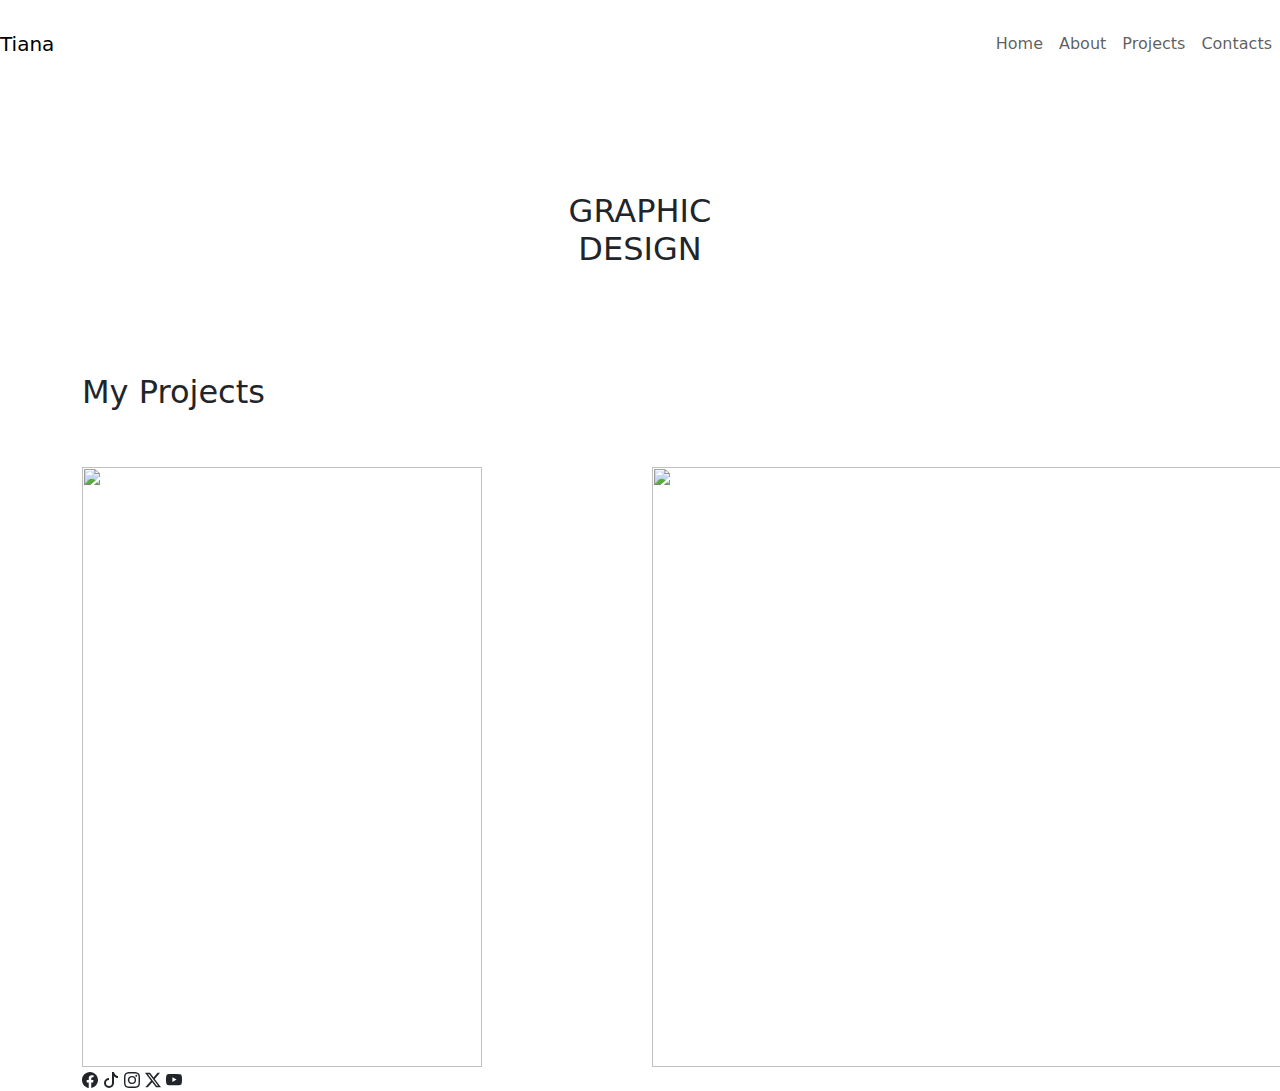
==== graphics.html @ 4eeb8781 "Add files via upload" ====
<!DOCTYPE html>
<html lang="en">

<head>
    <!-- REQUIRED: Meta Tags -->
    <meta charset="UTF-8">
    <meta name="viewport" content="width=device-width, initial-scale=1.0">

    <!-- REQUIRED: Page Title -->
    <title>Graphic Design</title>

    <!-- REQUIRED: Bootstrap CSS -->
    <link href="https://cdn.jsdelivr.net/npm/bootstrap@5.3.3/dist/css/bootstrap.min.css" rel="stylesheet"
        integrity="sha384-QWTKZyjpPEjISv5WaRU9OFeRpok6YctnYmDr5pNlyT2bRjXh0JMhjY6hW+ALEwIH" crossorigin="anonymous">

    <!-- REQUIRED: Your Custom CSS-->
    <link rel="stylesheet" href="css/style.css">

    <!-- REQUIRED: Google Font API -->
    <link rel="preconnect" href="https://fonts.googleapis.com">
    <link rel="preconnect" href="https://fonts.gstatic.com" crossorigin>
    <link
        href="https://fonts.googleapis.com/css2?family=Inter:ital,opsz,wght@0,14..32,100..900;1,14..32,100..900&family=Sora:wght@100..800&display=swap"
        rel="stylesheet">
</head>

<body>
    <!-- Content will go here -->
    <!-- Start of Header Section -->
    <header class="py-3">
        <nav class="navbar navbar-expand-lg">
            <!-- Logo -->
            <a class="navbar-brand" href="#">Tiana</a>
            <button class="navbar-toggler" type="button" data-bs-toggle="collapse" data-bs-target="#navbarNav"
                aria-controls="navbarNav" aria-expanded="false" aria-label="Toggle navigation">
                <span class="navbar-toggler-icon"></span>
            </button>
            <div class="collapse navbar-collapse" id="navbarNav">
                <ul class="navbar-nav ms-auto">
                    <!-- Menu Links -->
                    <li class="nav-item"><a class="nav-link" href="#">Home</a></li>
                    <li class="nav-item"><a class="nav-link" href="#">About</a></li>
                    <li class="nav-item"><a class="nav-link" href="#">Projects</a></li>
                    <li class="nav-item"><a class="nav-link" href="#">Contacts</a></li>
                </ul>
            </div>
        </nav>
    </header>
    <!-- End of Header Section -->

    <!-- Start of Hero Section -->
    <div class="container">
        <section class="graphics py-5">
            <center>
                <h1><br></h1>
                <h2>GRAPHIC<br>DESIGN</h2>
            </center>
        </section>
    </div>
    <!-- End of Hero Section -->

    <!-- Start of Projects Section -->
    <section class="projects">
        <div class="container">
            <h2 class="py-5">My Projects</h2>
            <div class="row">
                <div class="col-lg-6 col-sm=12"><img src="images/Poster.jpg" width="400" height="600"></div>
                <div class="col-lg-6 col-sm=12"><img src="images/Mockup.jpg" width="800" height="600"></div>
            </div>

            <!-- Start of Footer Section -->
            <footer>
                <svg xmlns="http://www.w3.org/2000/svg" width="16" height="16" fill="currentColor"
                    class="bi bi-facebook" viewBox="0 0 16 16">
                    <path
                        d="M16 8.049c0-4.446-3.582-8.05-8-8.05C3.58 0-.002 3.603-.002 8.05c0 4.017 2.926 7.347 6.75 7.951v-5.625h-2.03V8.05H6.75V6.275c0-2.017 1.195-3.131 3.022-3.131.876 0 1.791.157 1.791.157v1.98h-1.009c-.993 0-1.303.621-1.303 1.258v1.51h2.218l-.354 2.326H9.25V16c3.824-.604 6.75-3.934 6.75-7.951" />
                </svg>
                <svg xmlns="http://www.w3.org/2000/svg" width="16" height="16" fill="currentColor" class="bi bi-tiktok"
                    viewBox="0 0 16 16">
                    <path
                        d="M9 0h1.98c.144.715.54 1.617 1.235 2.512C12.895 3.389 13.797 4 15 4v2c-1.753 0-3.07-.814-4-1.829V11a5 5 0 1 1-5-5v2a3 3 0 1 0 3 3z" />
                </svg>
                <svg xmlns="http://www.w3.org/2000/svg" width="16" height="16" fill="currentColor"
                    class="bi bi-instagram" viewBox="0 0 16 16">
                    <path
                        d="M8 0C5.829 0 5.556.01 4.703.048 3.85.088 3.269.222 2.76.42a3.9 3.9 0 0 0-1.417.923A3.9 3.9 0 0 0 .42 2.76C.222 3.268.087 3.85.048 4.7.01 5.555 0 5.827 0 8.001c0 2.172.01 2.444.048 3.297.04.852.174 1.433.372 1.942.205.526.478.972.923 1.417.444.445.89.719 1.416.923.51.198 1.09.333 1.942.372C5.555 15.99 5.827 16 8 16s2.444-.01 3.298-.048c.851-.04 1.434-.174 1.943-.372a3.9 3.9 0 0 0 1.416-.923c.445-.445.718-.891.923-1.417.197-.509.332-1.09.372-1.942C15.99 10.445 16 10.173 16 8s-.01-2.445-.048-3.299c-.04-.851-.175-1.433-.372-1.941a3.9 3.9 0 0 0-.923-1.417A3.9 3.9 0 0 0 13.24.42c-.51-.198-1.092-.333-1.943-.372C10.443.01 10.172 0 7.998 0zm-.717 1.442h.718c2.136 0 2.389.007 3.232.046.78.035 1.204.166 1.486.275.373.145.64.319.92.599s.453.546.598.92c.11.281.24.705.275 1.485.039.843.047 1.096.047 3.231s-.008 2.389-.047 3.232c-.035.78-.166 1.203-.275 1.485a2.5 2.5 0 0 1-.599.919c-.28.28-.546.453-.92.598-.28.11-.704.24-1.485.276-.843.038-1.096.047-3.232.047s-2.39-.009-3.233-.047c-.78-.036-1.203-.166-1.485-.276a2.5 2.5 0 0 1-.92-.598 2.5 2.5 0 0 1-.6-.92c-.109-.281-.24-.705-.275-1.485-.038-.843-.046-1.096-.046-3.233s.008-2.388.046-3.231c.036-.78.166-1.204.276-1.486.145-.373.319-.64.599-.92s.546-.453.92-.598c.282-.11.705-.24 1.485-.276.738-.034 1.024-.044 2.515-.045zm4.988 1.328a.96.96 0 1 0 0 1.92.96.96 0 0 0 0-1.92m-4.27 1.122a4.109 4.109 0 1 0 0 8.217 4.109 4.109 0 0 0 0-8.217m0 1.441a2.667 2.667 0 1 1 0 5.334 2.667 2.667 0 0 1 0-5.334" />
                </svg>
                <svg xmlns="http://www.w3.org/2000/svg" width="16" height="16" fill="currentColor"
                    class="bi bi-twitter-x" viewBox="0 0 16 16">
                    <path
                        d="M12.6.75h2.454l-5.36 6.142L16 15.25h-4.937l-3.867-5.07-4.425 5.07H.316l5.733-6.57L0 .75h5.063l3.495 4.633L12.601.75Zm-.86 13.028h1.36L4.323 2.145H2.865z" />
                </svg>
                <svg xmlns="http://www.w3.org/2000/svg" width="16" height="16" fill="currentColor" class="bi bi-youtube"
                    viewBox="0 0 16 16">
                    <path
                        d="M8.051 1.999h.089c.822.003 4.987.033 6.11.335a2.01 2.01 0 0 1 1.415 1.42c.101.38.172.883.22 1.402l.01.104.022.26.008.104c.065.914.073 1.77.074 1.957v.075c-.001.194-.01 1.108-.082 2.06l-.008.105-.009.104c-.05.572-.124 1.14-.235 1.558a2.01 2.01 0 0 1-1.415 1.42c-1.16.312-5.569.334-6.18.335h-.142c-.309 0-1.587-.006-2.927-.052l-.17-.006-.087-.004-.171-.007-.171-.007c-1.11-.049-2.167-.128-2.654-.26a2.01 2.01 0 0 1-1.415-1.419c-.111-.417-.185-.986-.235-1.558L.09 9.82l-.008-.104A31 31 0 0 1 0 7.68v-.123c.002-.215.01-.958.064-1.778l.007-.103.003-.052.008-.104.022-.26.01-.104c.048-.519.119-1.023.22-1.402a2.01 2.01 0 0 1 1.415-1.42c.487-.13 1.544-.21 2.654-.26l.17-.007.172-.006.086-.003.171-.007A100 100 0 0 1 7.858 2zM6.4 5.209v4.818l4.157-2.408z" />
                </svg>
                <footer>
                    <!-- End of Footer Section -->


                    <!-- REQUIRED: Javascript -->
                    <script src="https://cdn.jsdelivr.net/npm/bootstrap@5.3.3/dist/js/bootstrap.bundle.min.js"
                        integrity="sha384-YvpcrYf0tY3lHB60NNkmXc5s9fDVZLESaAA55NDzOxhy9GkcIdslK1eN7N6jIeHz"
                        crossorigin="anonymous"></script>
                </footer>
        </div>
</body>

</html>
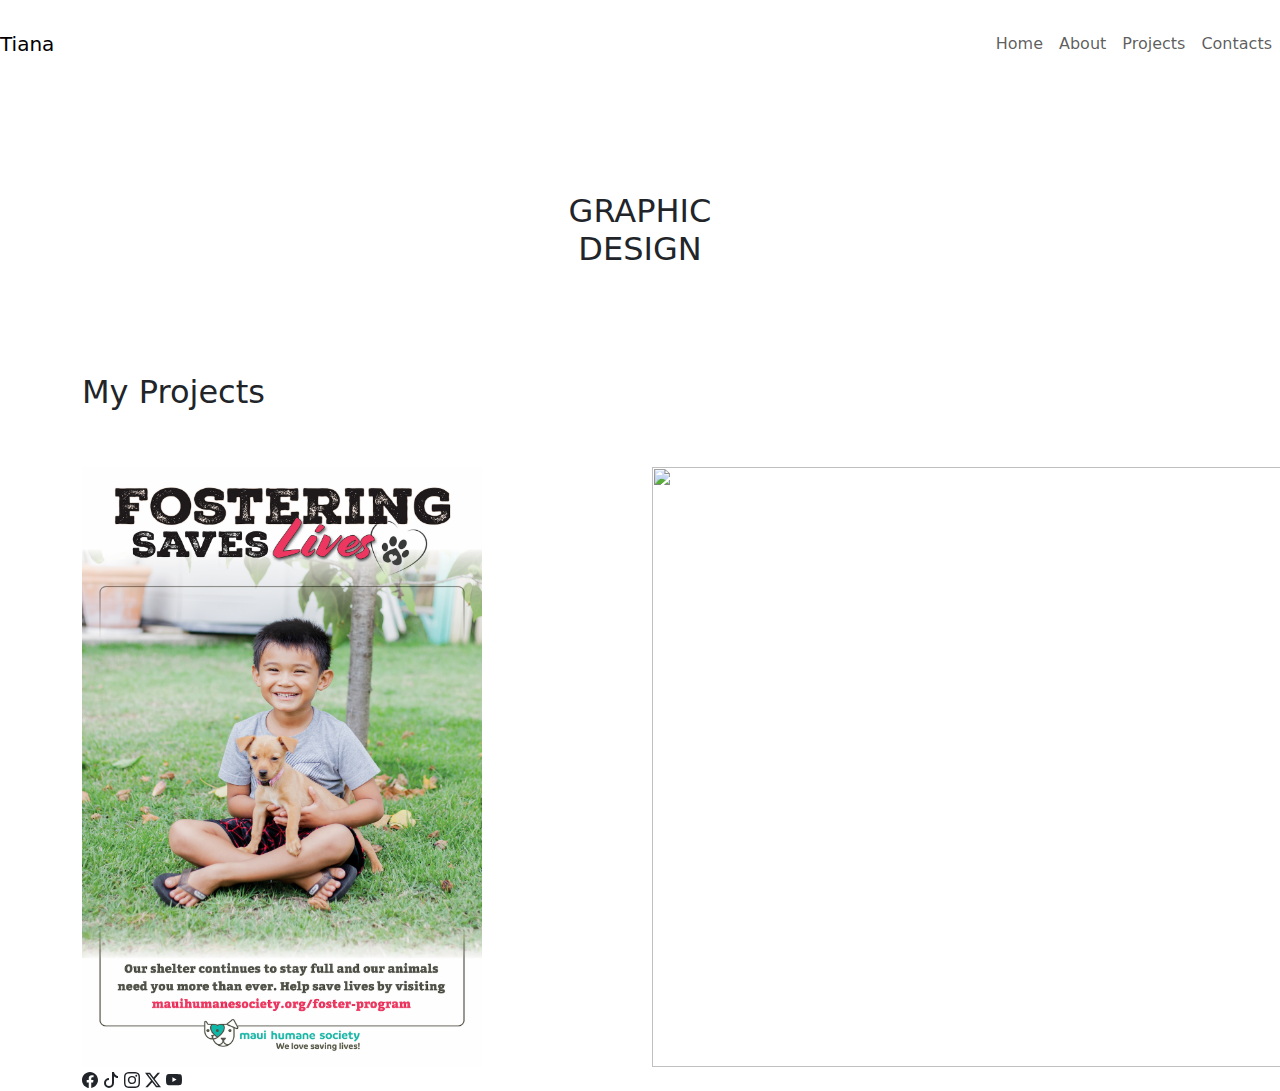
==== commit e374b775: "Update graphics.html" ====
--- a/graphics.html
+++ b/graphics.html
@@ -64,8 +64,8 @@
         <div class="container">
             <h2 class="py-5">My Projects</h2>
             <div class="row">
-                <div class="col-lg-6 col-sm=12"><img src="images/Poster.jpg" width="400" height="600"></div>
-                <div class="col-lg-6 col-sm=12"><img src="images/Mockup.jpg" width="800" height="600"></div>
+                <div class="col-lg-6 col-sm=12"><img src="images/Poster.png" width="400" height="600"></div>
+                <div class="col-lg-6 col-sm=12"><img src="images/Mockup.png" width="800" height="600"></div>
             </div>
 
             <!-- Start of Footer Section -->
@@ -107,4 +107,4 @@
         </div>
 </body>
 
-</html>+</html>
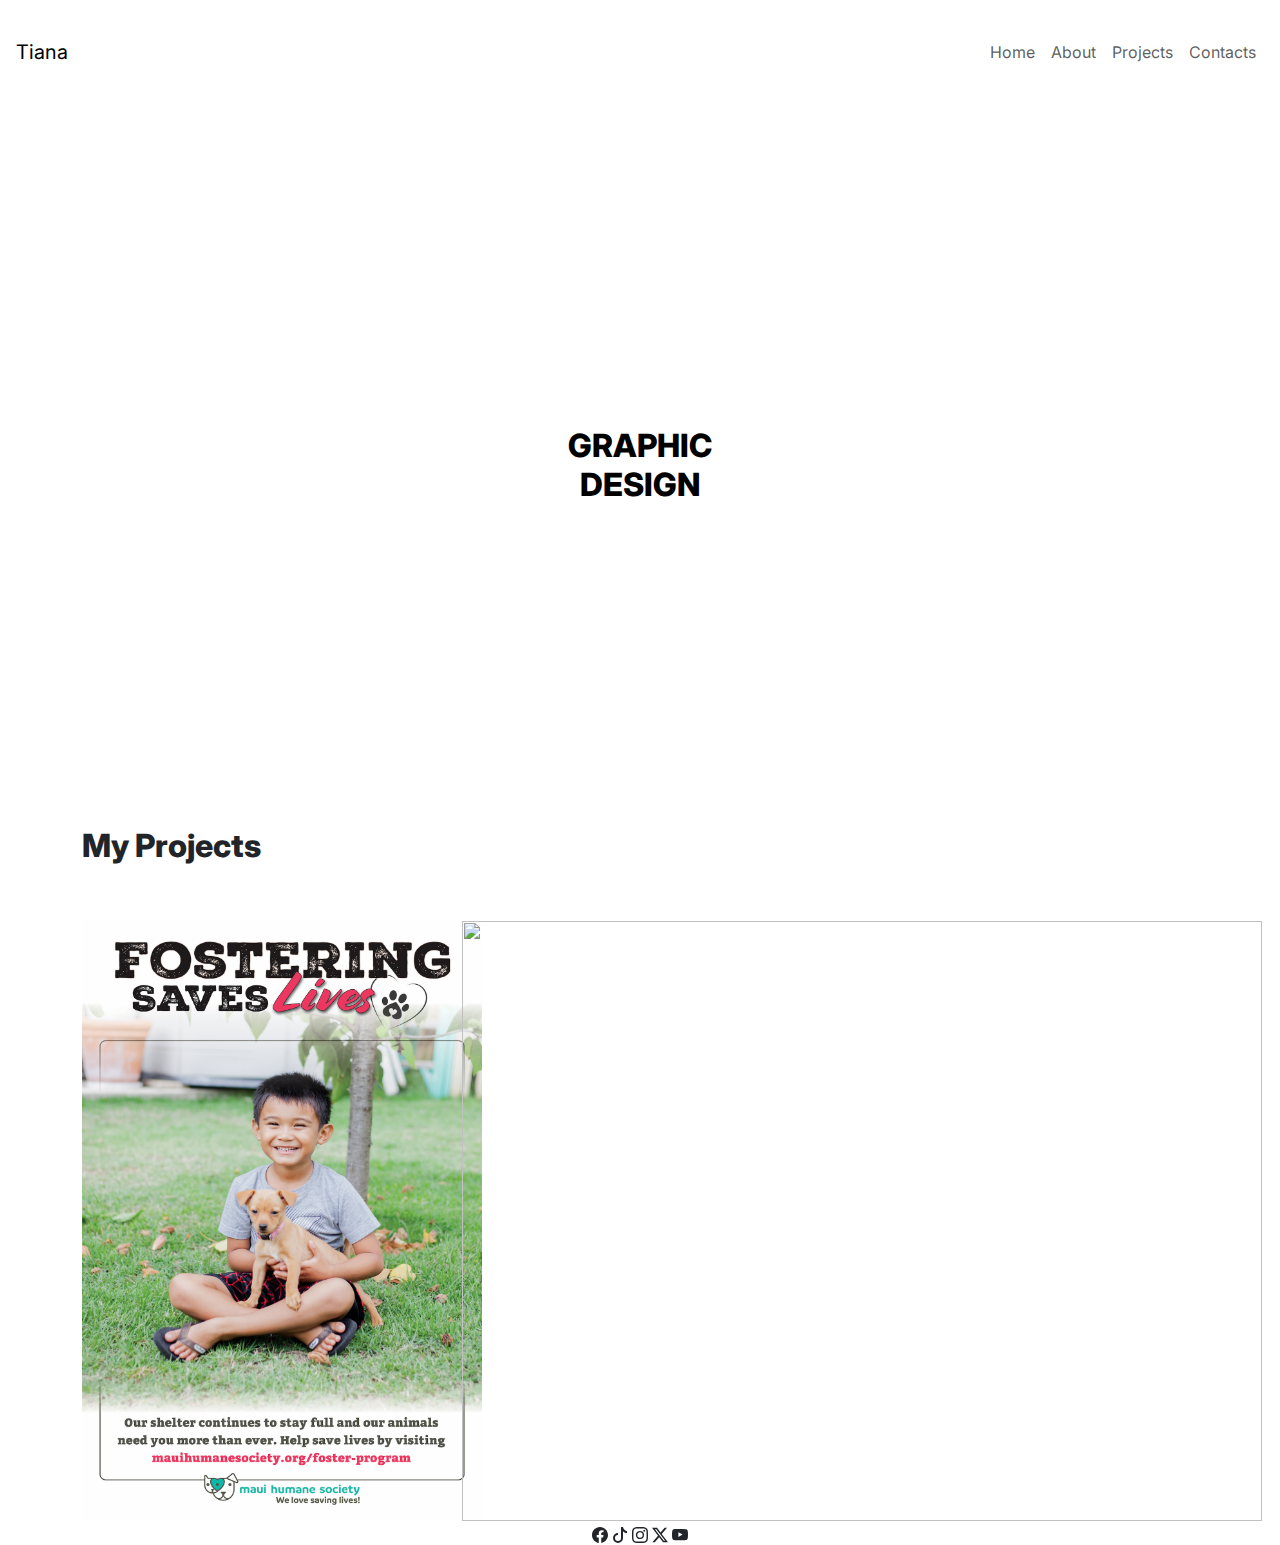
==== commit 8af37df2: "Update graphics.html" ====
--- a/graphics.html
+++ b/graphics.html
@@ -64,8 +64,8 @@
         <div class="container">
             <h2 class="py-5">My Projects</h2>
             <div class="row">
-                <div class="col-lg-6 col-sm=12"><img src="images/Poster.png" width="400" height="600"></div>
-                <div class="col-lg-6 col-sm=12"><img src="images/Mockup.png" width="800" height="600"></div>
+                <div class="col-lg-4 col-sm=12"><img src="images/Poster.png" width="400" height="600"></div>
+                <div class="col-lg-4 col-sm=12"><img src="images/Mockup.png" width="800" height="600"></div>
             </div>
 
             <!-- Start of Footer Section -->
--- a/css/style.css
+++ b/css/style.css
@@ -0,0 +1,151 @@
+/********************************
+Bootstrap Variables Override
+**********************************/
+:root {
+    /* Replace your primary color from your UI Kit */
+    --bs-primary: #3D8BFD;
+
+    /* Replace your secondary color from your UI Kit  */
+    --secondary-color: #007DFF;
+
+    /* Replace the main body font from your UI Kit */
+    --bs-font-sans-serif: 'Inter', verdana, sans-serif;
+
+    /* Optional: Replace gradient from your UI Kit */
+    --bs-gradient: linear-gradient(180deg, rgba(255, 255, 255, 0.15), rgba(255, 255, 255, 0));
+}
+
+/********************************
+Global Styles and UI Components
+**********************************/
+.navbar {
+
+    /* Optional: Stretch the navbar across the full width */
+    width: 100%;
+
+    /* Optional: Add inner spacing to the navbar */
+    padding: 1rem;
+}
+
+footer {
+    /* Change footer background color */
+    background-color: var(--bs-white);
+    /* Optional: Change footer text color to white using variable */
+    color: var(--bs-dark);
+    /* Optional: Center footer elements */
+    text-align: center;
+}
+
+footer .footer-social {
+    /* Optional: Change size of footer icon */
+    width:24px;
+    margin:.5rem
+}
+
+.btn-primary {
+    /* Optional: Change primary button background color to primary color */
+    background-color: var(--bs-primary);
+    /* Optional: Remove primary button outline */
+    border: none;
+}
+
+.btn-primary:hover {
+    /* Optional: Change primary button hover state background and text color  */
+    background-color: var(--secondary-color);
+    color: var(--bs-dark);
+}
+
+/********************************
+Typography
+**********************************/
+h1,
+h2,
+h3,
+h4,
+h5,
+h6 {
+    /* Optional: Add letter spacing to all headings */
+    letter-spacing: 0.0rem;
+    /* Optional: Adjust font-weight to all headings */
+    font-weight: 800;
+}
+
+h2 {
+    /* Optional: Adjust font-size of heading 2 */
+    font-size: 2rem;
+}
+
+.display-1 {
+    /* Optional: Customizes display-1 style based on my Figma UI kit */
+    font-weight: 800;
+    font-size: 4.5rem;
+    line-height: 100%;
+    letter-spacing: -0.2rem;
+}
+
+.display-2 {
+    /* Optional: Customizes display-2 style based on my Figma UI kit */
+    font-weight: 700;
+    font-size: 2.75rem;
+    line-height: 100%;
+    letter-spacing: -0.2rem;
+}
+
+.kicker {
+    /* Optional: Establish new custom text style class called "kicker" */
+    text-transform: uppercase;
+    font-weight: 400;
+    font-size: 1.25rem;
+}
+
+/* Small devices (landscape phones, 576px and up) */
+@media (min-width: 576px) {
+    /* Optional: Customize responsive style for display-1 on small devices and larger */
+    .display-1 {
+        font-size: 4rem;
+    }
+}
+
+/********************************
+Page-Specific
+**********************************/
+/* PAGE: Home */
+.graphics {
+    /* Optional: Add a background image for the hero section */
+    background-image: url("images/thumbnail-graphic design butterfly.png");
+
+    /* Optional: Make the image cover the entire section */
+    background-size: cover;
+
+    /* Center the background image */
+    background-position: center;
+
+    /* Optional: Color text white */
+    color: var(--bs-black);
+
+    height: 75vh;
+
+    display: flex;
+    align-items: center;
+    justify-content: center;
+}
+
+.photovideo {
+    /* Optional: Add a background image for the hero section */
+    background-image: url("images/thumbnail-Photo Video.png");
+
+    /* Optional: Make the image cover the entire section */
+    background-size: cover;
+
+    /* Center the background image */
+    background-position: center;
+
+    /* Optional: Color text white */
+    color: var(--bs-white);
+
+    height: 75vh;
+
+    display: flex;
+    align-items: center;
+    justify-content: center;
+}
